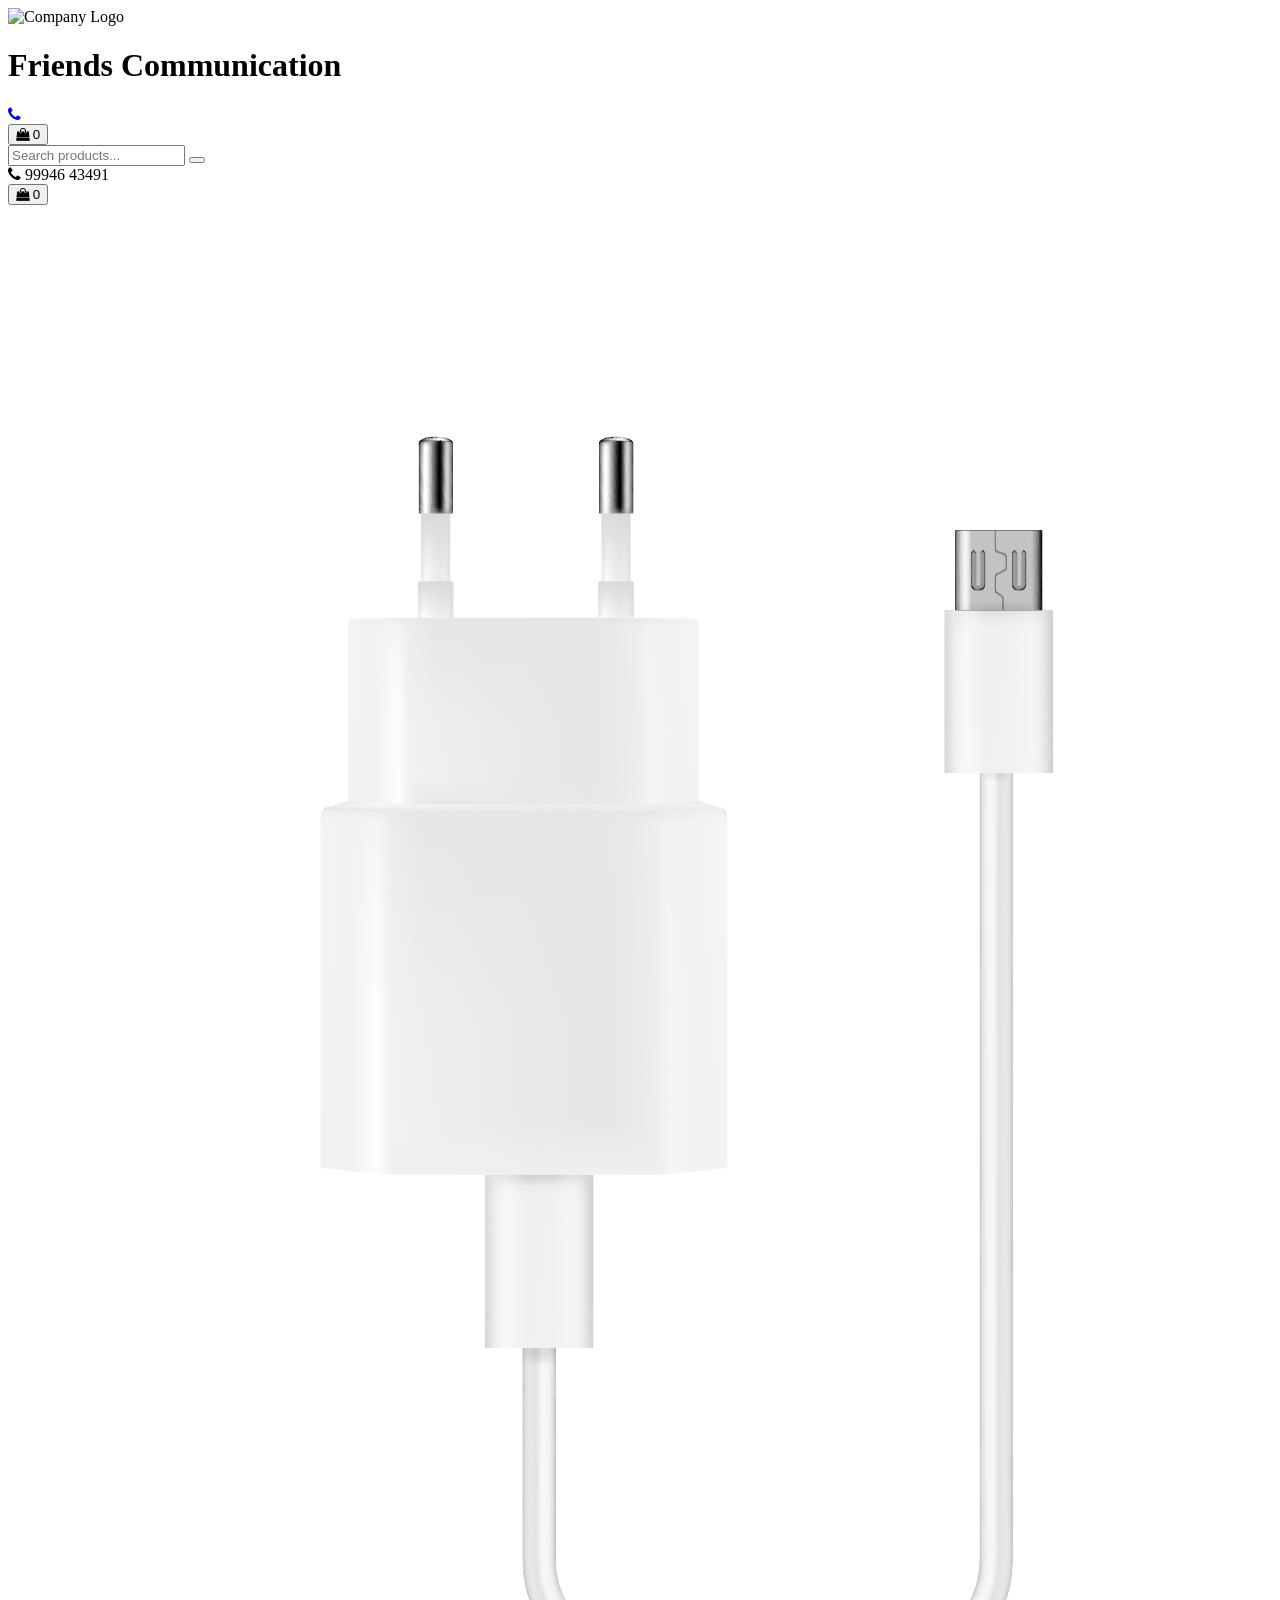
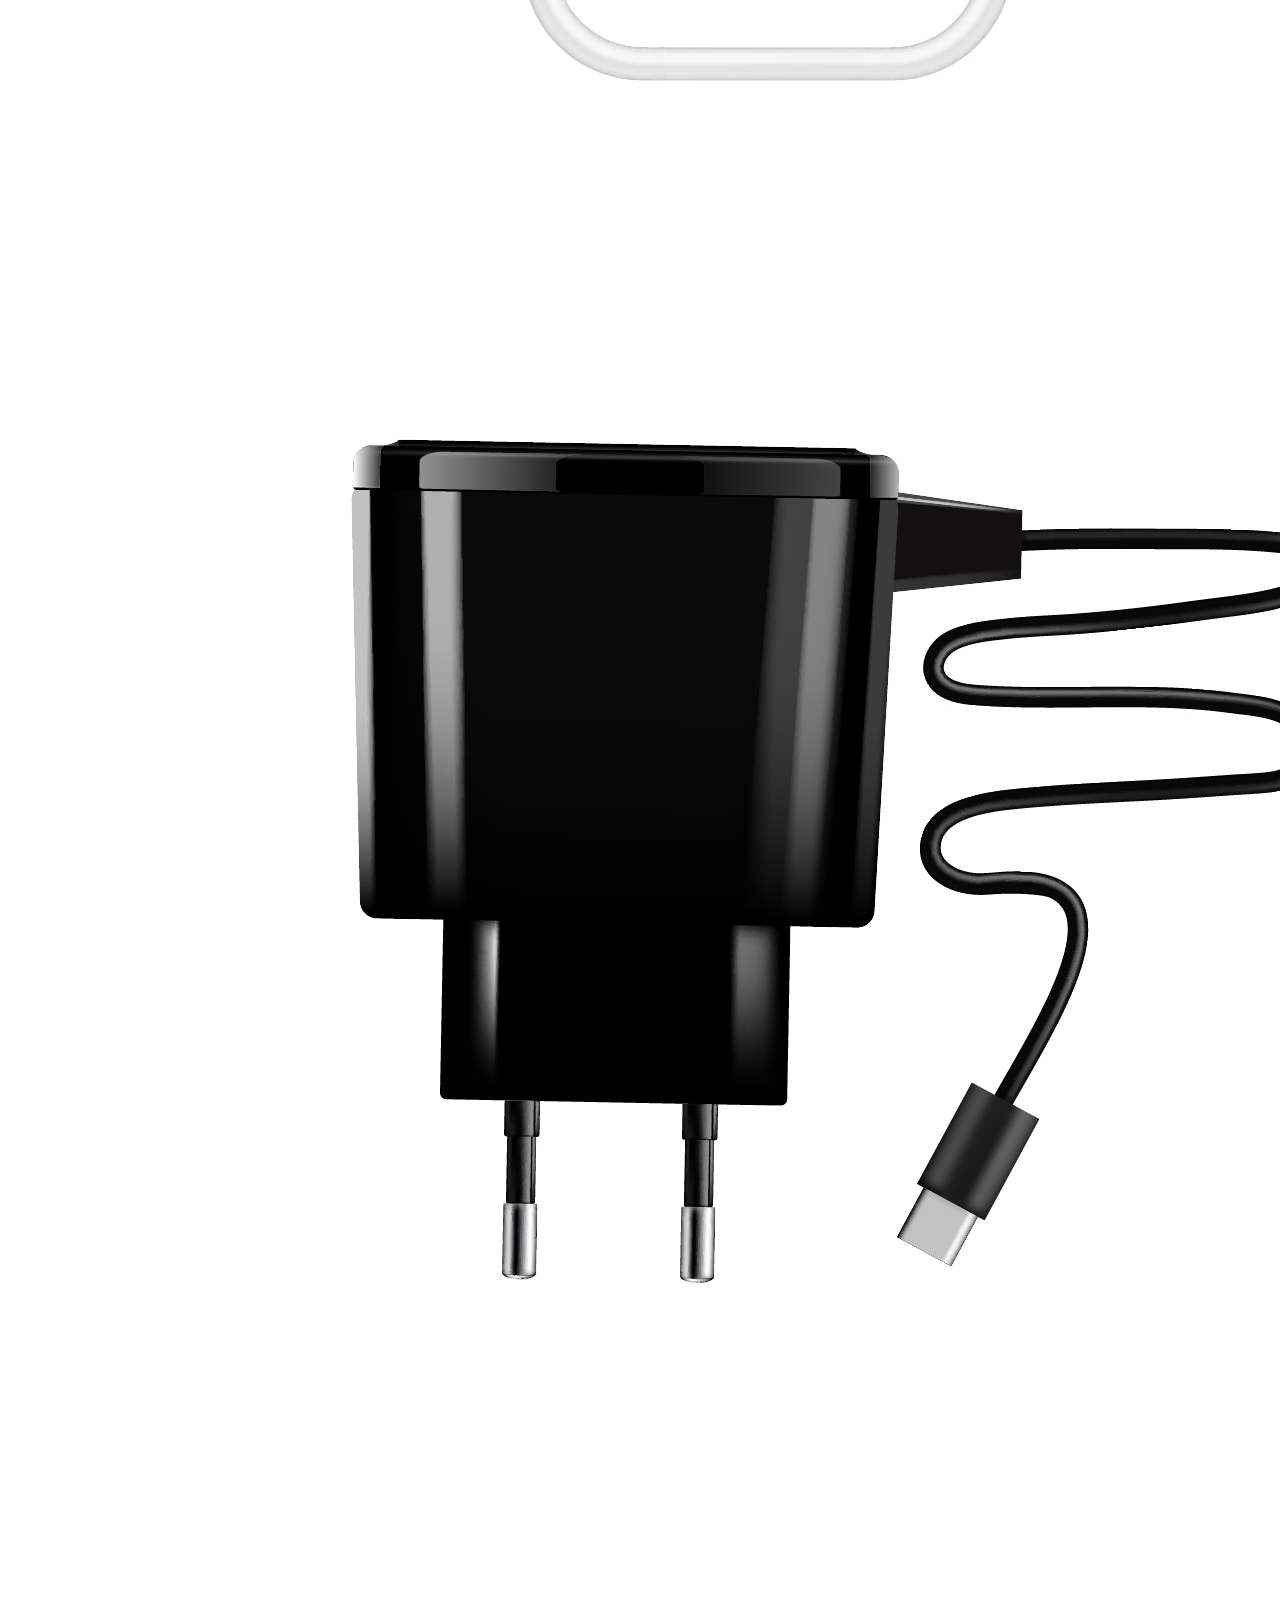
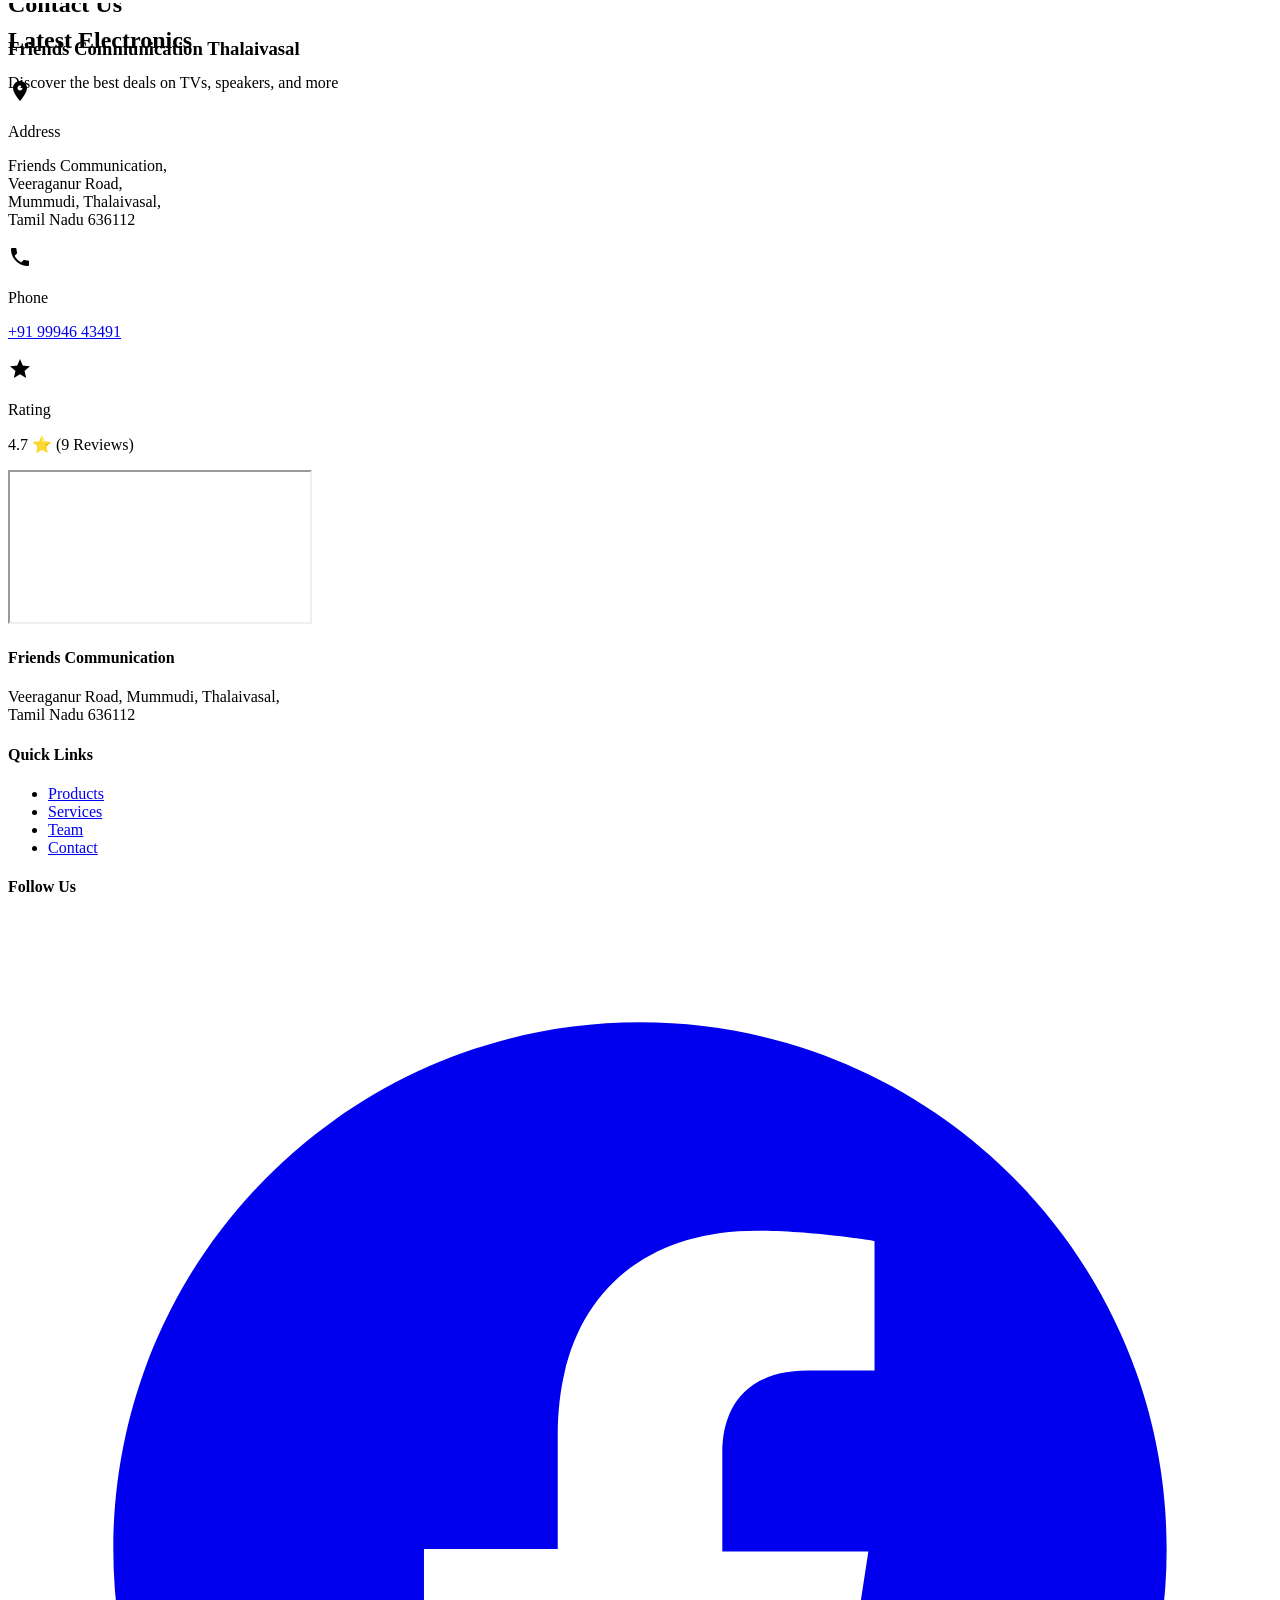
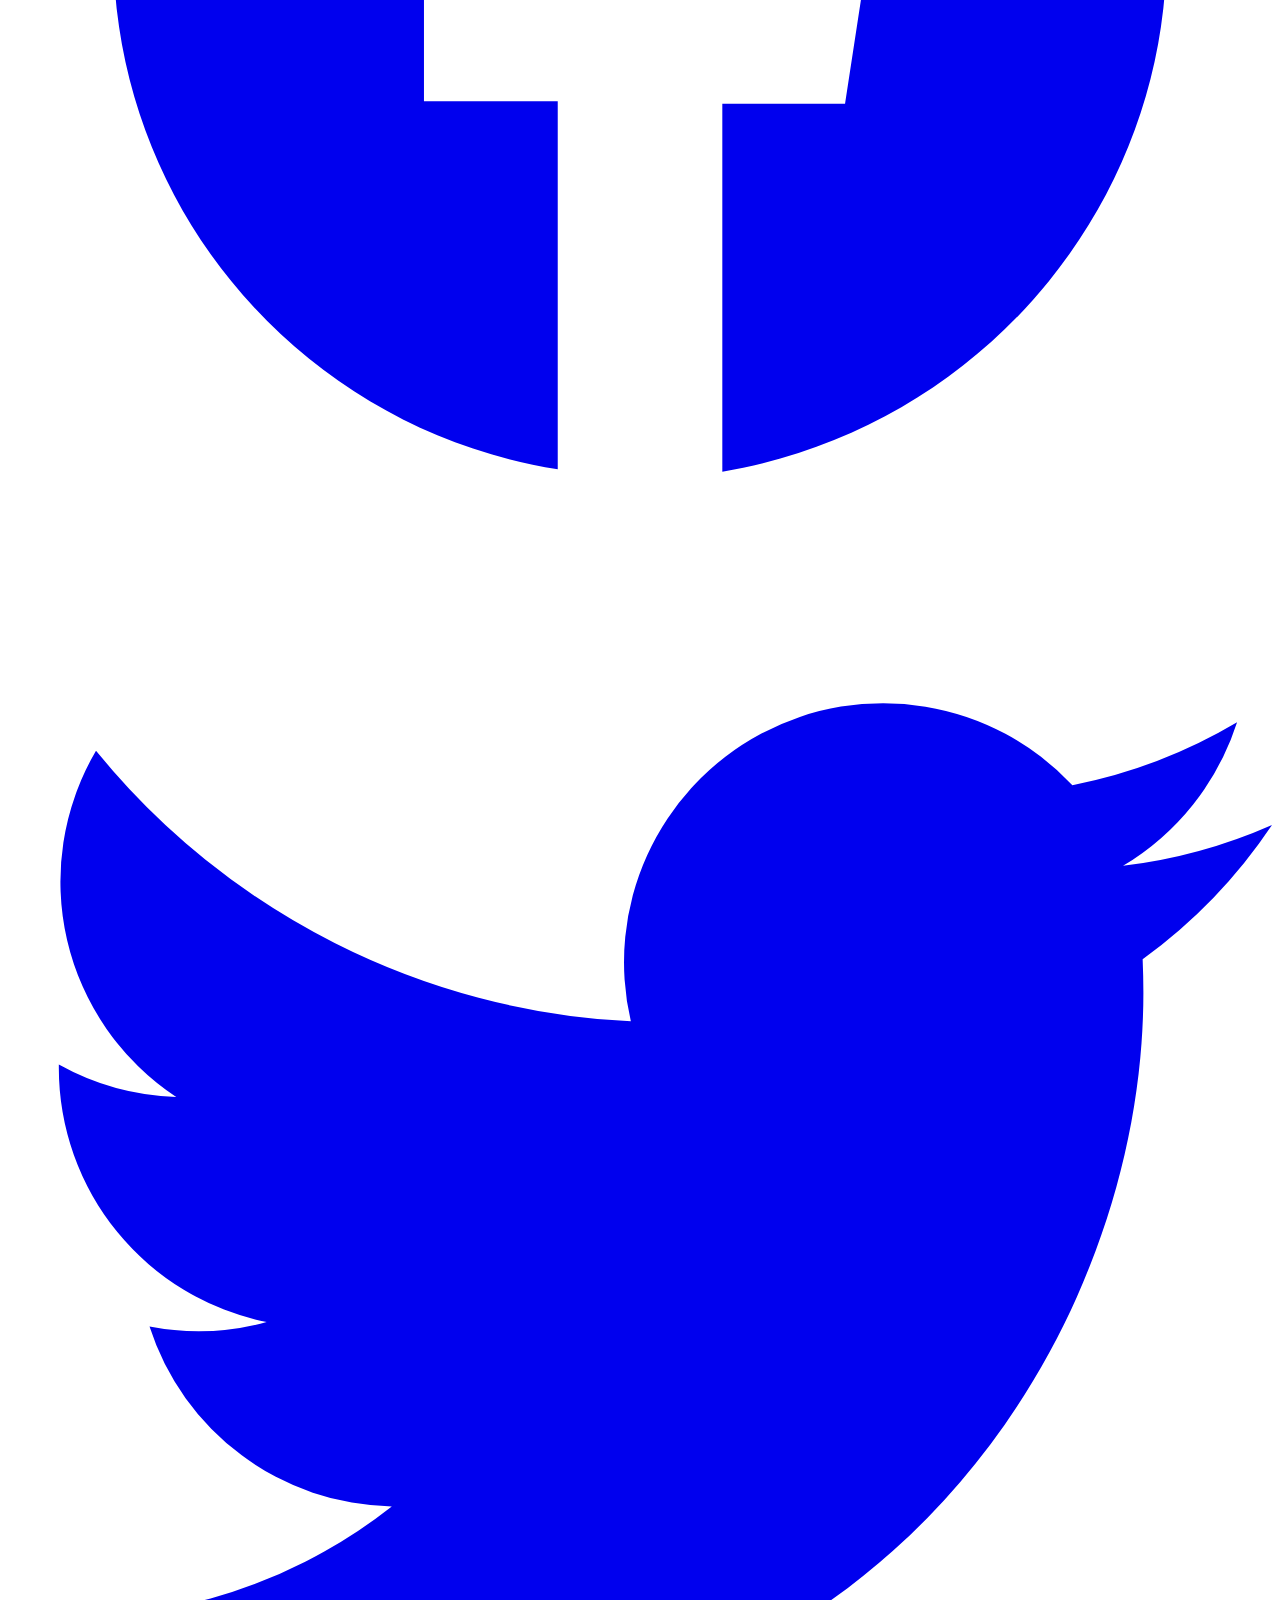
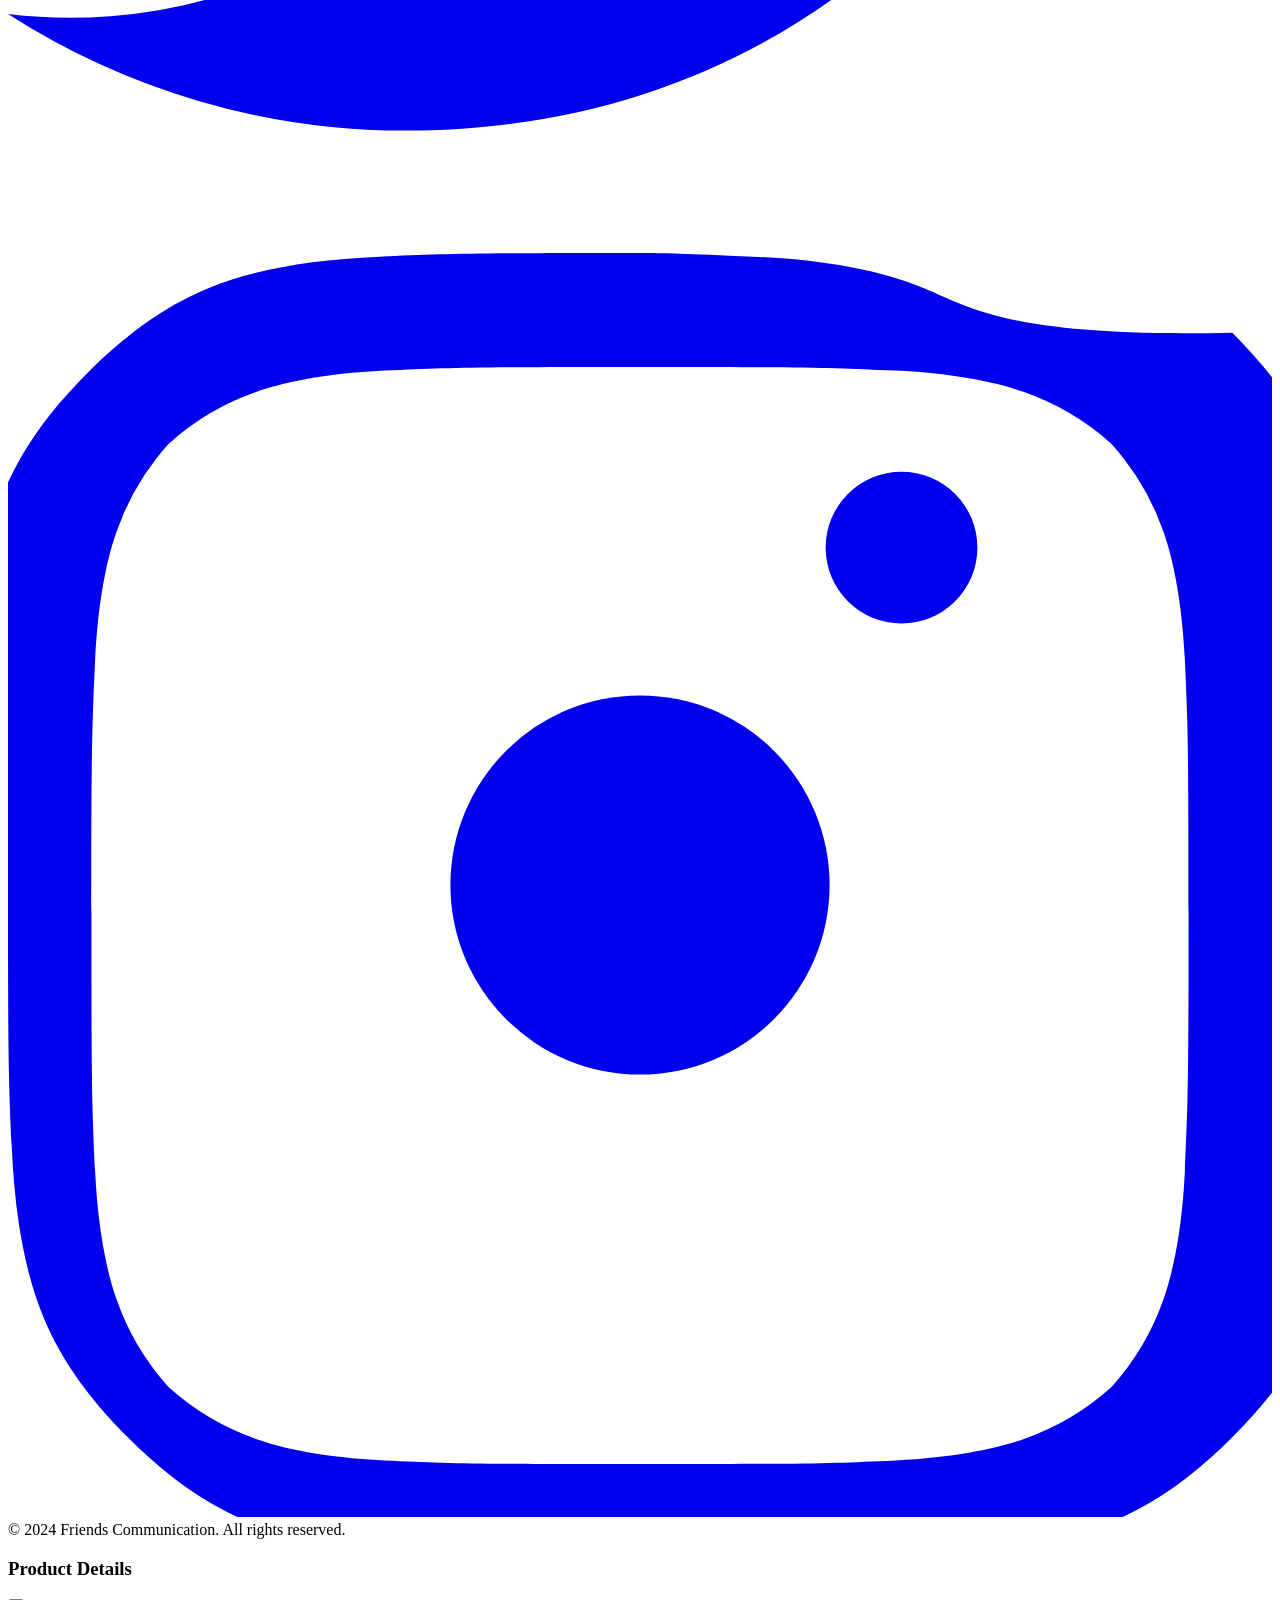
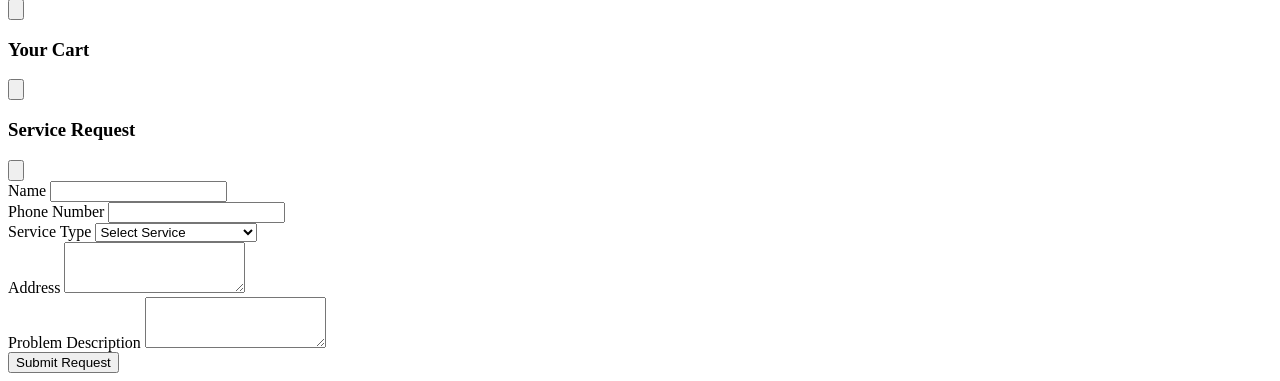
==== index.html @ dd11de59 "firest push" ====
<!DOCTYPE html>
<html lang="en">
<head>
  <meta charset="UTF-8">
  <meta name="viewport" content="width=device-width, initial-scale=1.0">
  <title>Friends Communication - Electronics Store</title>
  <script src="https://cdn.tailwindcss.com"></script>
  <link href="https://fonts.googleapis.com/icon?family=Material+Icons" rel="stylesheet">
  <link rel="stylesheet" href="https://cdnjs.cloudflare.com/ajax/libs/font-awesome/4.7.0/css/font-awesome.min.css">
  <link rel="stylesheet" href="css/style.css">
</head>
<body class="bg-white pt-16">
  <!-- Header -->
  <div id="header"></div>

  <!-- Hero Slider -->
  <div id="slider"></div>

  <!-- Products Section -->
  <div id="products"></div>

  <!-- Services Section -->
  <div id="services"></div>

  <!-- Team Section -->
  <div id="team"></div>

  <!-- Contact Section -->
  <div id="contact"></div>

  <!-- Footer -->
  <div id="footer"></div>

  <!-- Modals -->
  <!-- Product Modal -->
  <div id="product-modal" class="fixed inset-0 bg-black bg-opacity-50 hidden z-50">
    <div class="flex items-center justify-center min-h-screen p-4">
      <div class="bg-white rounded-lg max-w-2xl w-full max-h-screen overflow-y-auto">
        <div class="p-6">
          <div class="flex justify-between items-center mb-4">
            <h3 class="text-2xl font-bold">Product Details</h3>
            <button id="close-product-modal" class="text-gray-500 hover:text-gray-700">
              <svg class="w-6 h-6" fill="none" stroke="currentColor" viewBox="0 0 24 24">
                <path stroke-linecap="round" stroke-linejoin="round" stroke-width="2" d="M6 18L18 6M6 6l12 12"></path>
              </svg>
            </button>
          </div>
          <div id="product-modal-content">
            <!-- Content will be loaded here -->
          </div>
        </div>
      </div>
    </div>
  </div>

  <!-- Cart Modal -->
  <div id="cart-modal" class="fixed inset-0 bg-black bg-opacity-50 hidden z-50">
    <div class="flex items-center justify-center min-h-screen p-4">
      <div class="bg-white rounded-lg max-w-2xl w-full max-h-screen overflow-y-auto">
        <div class="p-6">
          <div class="flex justify-between items-center mb-4">
            <h3 class="text-2xl font-bold">Your Cart</h3>
            <button id="close-cart-modal" class="text-gray-500 hover:text-gray-700">
              <svg class="w-6 h-6" fill="none" stroke="currentColor" viewBox="0 0 24 24">
                <path stroke-linecap="round" stroke-linejoin="round" stroke-width="2" d="M6 18L18 6M6 6l12 12"></path>
              </svg>
            </button>
          </div>
          <div id="cart-content">
            <!-- Cart content will be loaded here -->
          </div>
        </div>
      </div>
    </div>
  </div>

  <!-- Service Request Modal -->
  <div id="service-modal" class="fixed inset-0 bg-black bg-opacity-50 hidden z-50">
    <div class="flex items-center justify-center min-h-screen p-4">
      <div class="bg-white rounded-lg max-w-md w-full">
        <div class="p-6">
          <div class="flex justify-between items-center mb-4">
            <h3 class="text-2xl font-bold">Service Request</h3>
            <button id="close-service-modal" class="text-gray-500 hover:text-gray-700">
              <svg class="w-6 h-6" fill="none" stroke="currentColor" viewBox="0 0 24 24">
                <path stroke-linecap="round" stroke-linejoin="round" stroke-width="2" d="M6 18L18 6M6 6l12 12"></path>
              </svg>
            </button>
          </div>
          <form id="service-form">
            <div class="mb-4">
              <label class="block text-sm font-medium mb-2">Name</label>
              <input type="text" id="service-name" class="w-full px-3 py-2 border border-gray-300 rounded-lg focus:outline-none focus:ring-2 focus:ring-blue-500" required>
            </div>
            <div class="mb-4">
              <label class="block text-sm font-medium mb-2">Phone Number</label>
              <input type="tel" id="service-phone" class="w-full px-3 py-2 border border-gray-300 rounded-lg focus:outline-none focus:ring-2 focus:ring-blue-500" required>
            </div>
            <div class="mb-4">
              <label class="block text-sm font-medium mb-2">Service Type</label>
              <select id="service-type" class="w-full px-3 py-2 border border-gray-300 rounded-lg focus:outline-none focus:ring-2 focus:ring-blue-500" required>
                <option value="">Select Service</option>
                <option value="TV Installation">TV Installation</option>
                <option value="AC Installation">AC Installation</option>
                <option value="Air Cooler Setup">Air Cooler Setup</option>
                <option value="Set Top Box Installation">Set Top Box Installation</option>
                <option value="Home Theater Setup">Home Theater Setup</option>
                <option value="TV Repair">TV Repair</option>
                <option value="Radio Repair">Radio Repair</option>
                <option value="Speaker Repair">Speaker Repair</option>
                <option value="Mobile Repair">Mobile Repair</option>
                <option value="Air Cooler Repair">Air Cooler Repair</option>
                <option value="AV Device Repair">AV Device Repair</option>
              </select>
            </div>
            <div class="mb-4">
              <label class="block text-sm font-medium mb-2">Address</label>
              <textarea id="service-address" class="w-full px-3 py-2 border border-gray-300 rounded-lg focus:outline-none focus:ring-2 focus:ring-blue-500" rows="3" required></textarea>
            </div>
            <div class="mb-4">
              <label class="block text-sm font-medium mb-2">Problem Description</label>
              <textarea id="service-problem" class="w-full px-3 py-2 border border-gray-300 rounded-lg focus:outline-none focus:ring-2 focus:ring-blue-500" rows="3" required></textarea>
            </div>
            <button type="submit" class="w-full bg-blue-600 hover:bg-blue-700 text-white py-2 px-4 rounded-lg font-medium">Submit Request</button>
          </form>
        </div>
      </div>
    </div>
  </div>

  <script src="js/main.js"></script>
  <script src="js/cart.js"></script>
  <script src="js/slider.js"></script>
  <script src="js/modal.js"></script>
</body>
</html>
---- css/style.css ----
/* Custom styles for the electronics store */

/* Smooth scrolling */
html {
  scroll-behavior: smooth;
}

/* Product card hover effects */
.product-card:hover {
  transform: translateY(-2px);
}

/* Slider dots */
.dot {
  transition: background-color 0.3s ease;
}

/* Slider container */
.slider-container {
  width: 100%;
  position: relative;
  height: 20rem; /* ~320px default height */
}

@media (min-width: 768px) {
  .slider-container {
    height: 24rem; /* ~384px on medium+ screens */
  }
}

.slider {
  position: relative;
  width: 100%;
  height: 100%;
}

.slide {
  position: absolute;
  top: 0;
  left: 0;
  width: 100%;
  height: 100%;
  opacity: 0;
  transition: opacity 0.5s ease-in-out;
}

.slide.opacity-100 {
  opacity: 1;
}

/* Modal animations */
.modal-enter {
  animation: modalFadeIn 0.3s ease-out;
}

@keyframes modalFadeIn {
  from {
    opacity: 0;
    transform: scale(0.9);
  }
  to {
    opacity: 1;
    transform: scale(1);
  }
}

/* Custom scrollbar */
::-webkit-scrollbar {
  width: 8px;
}

::-webkit-scrollbar-track {
  background: #f1f1f1;
}

::-webkit-scrollbar-thumb {
  background: #888;
  border-radius: 4px;
}

::-webkit-scrollbar-thumb:hover {
  background: #555;
}

/* Focus styles */
input:focus, select:focus, textarea:focus {
  outline: none;
  box-shadow: 0 0 0 2px rgba(59, 130, 246, 0.5);
}

/* Button hover effects */
button:hover {
  transform: translateY(-1px);
}

button:active {
  transform: translateY(0);
}
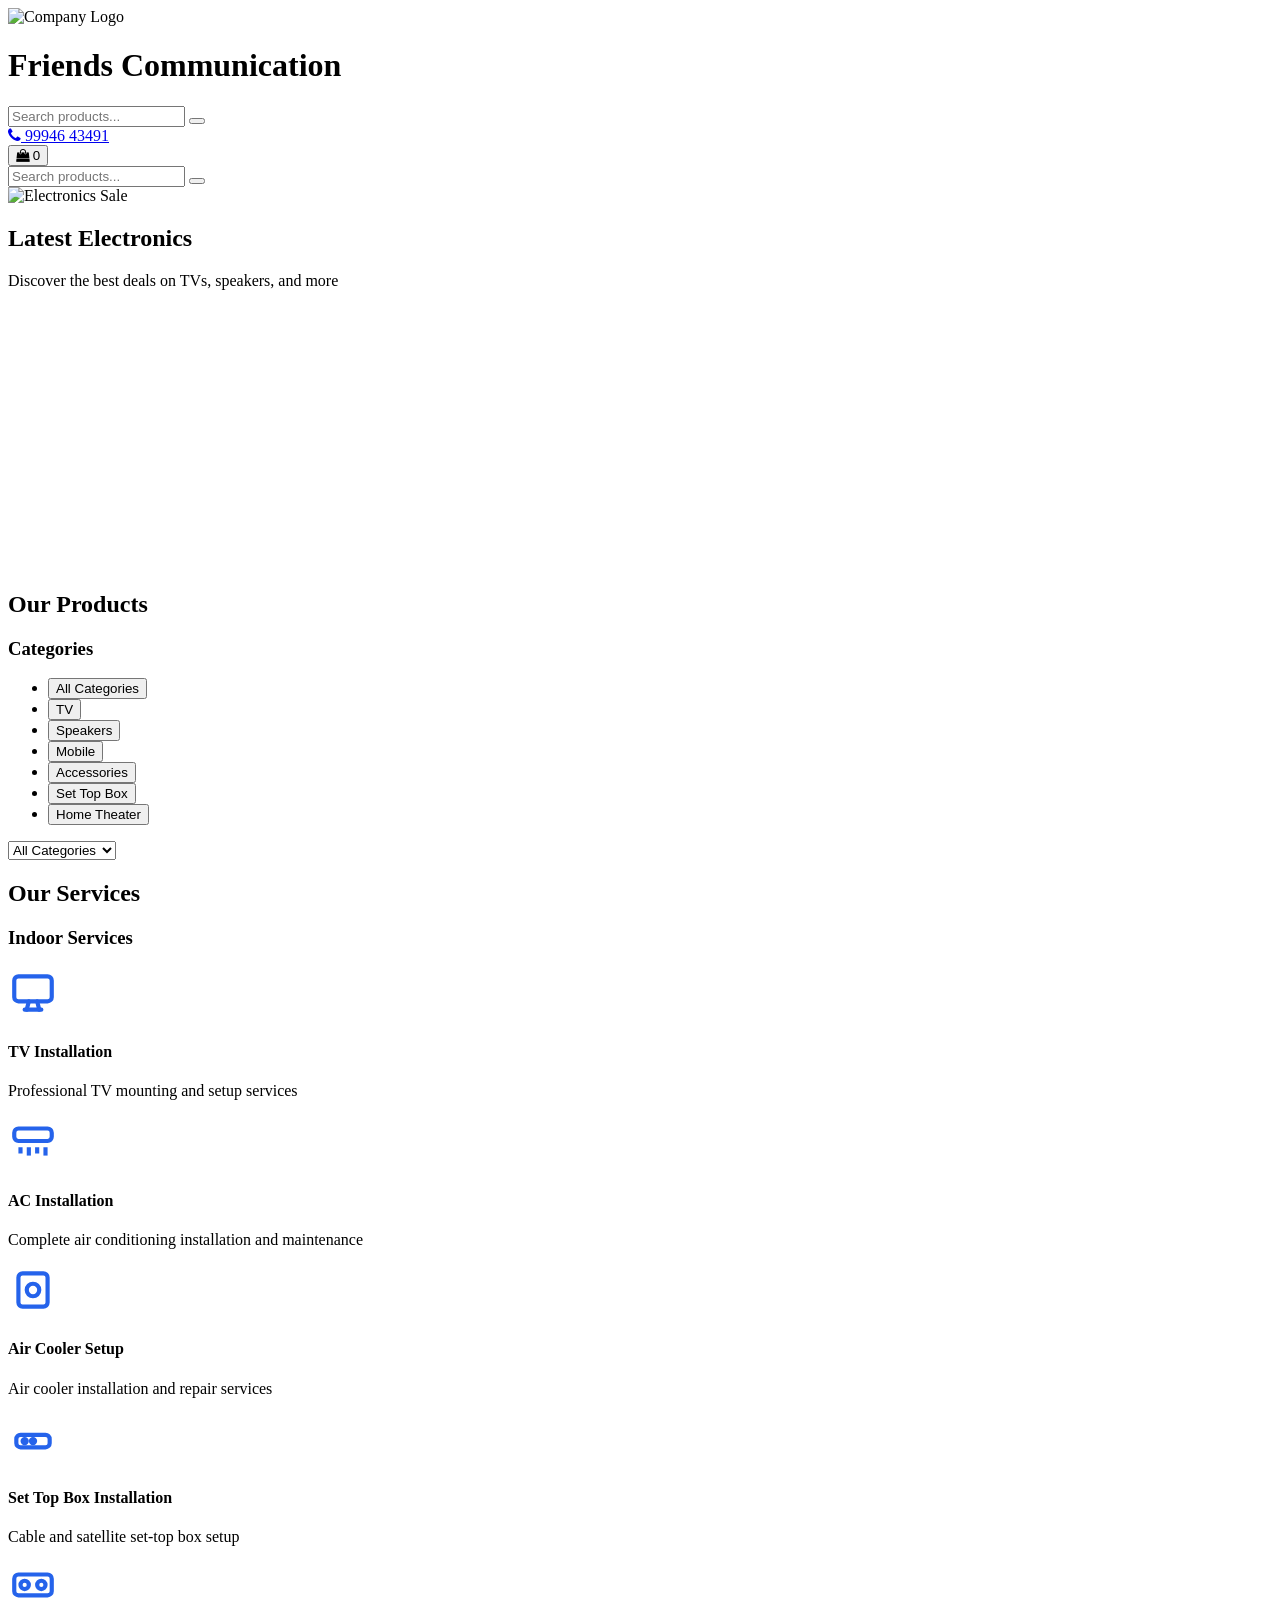
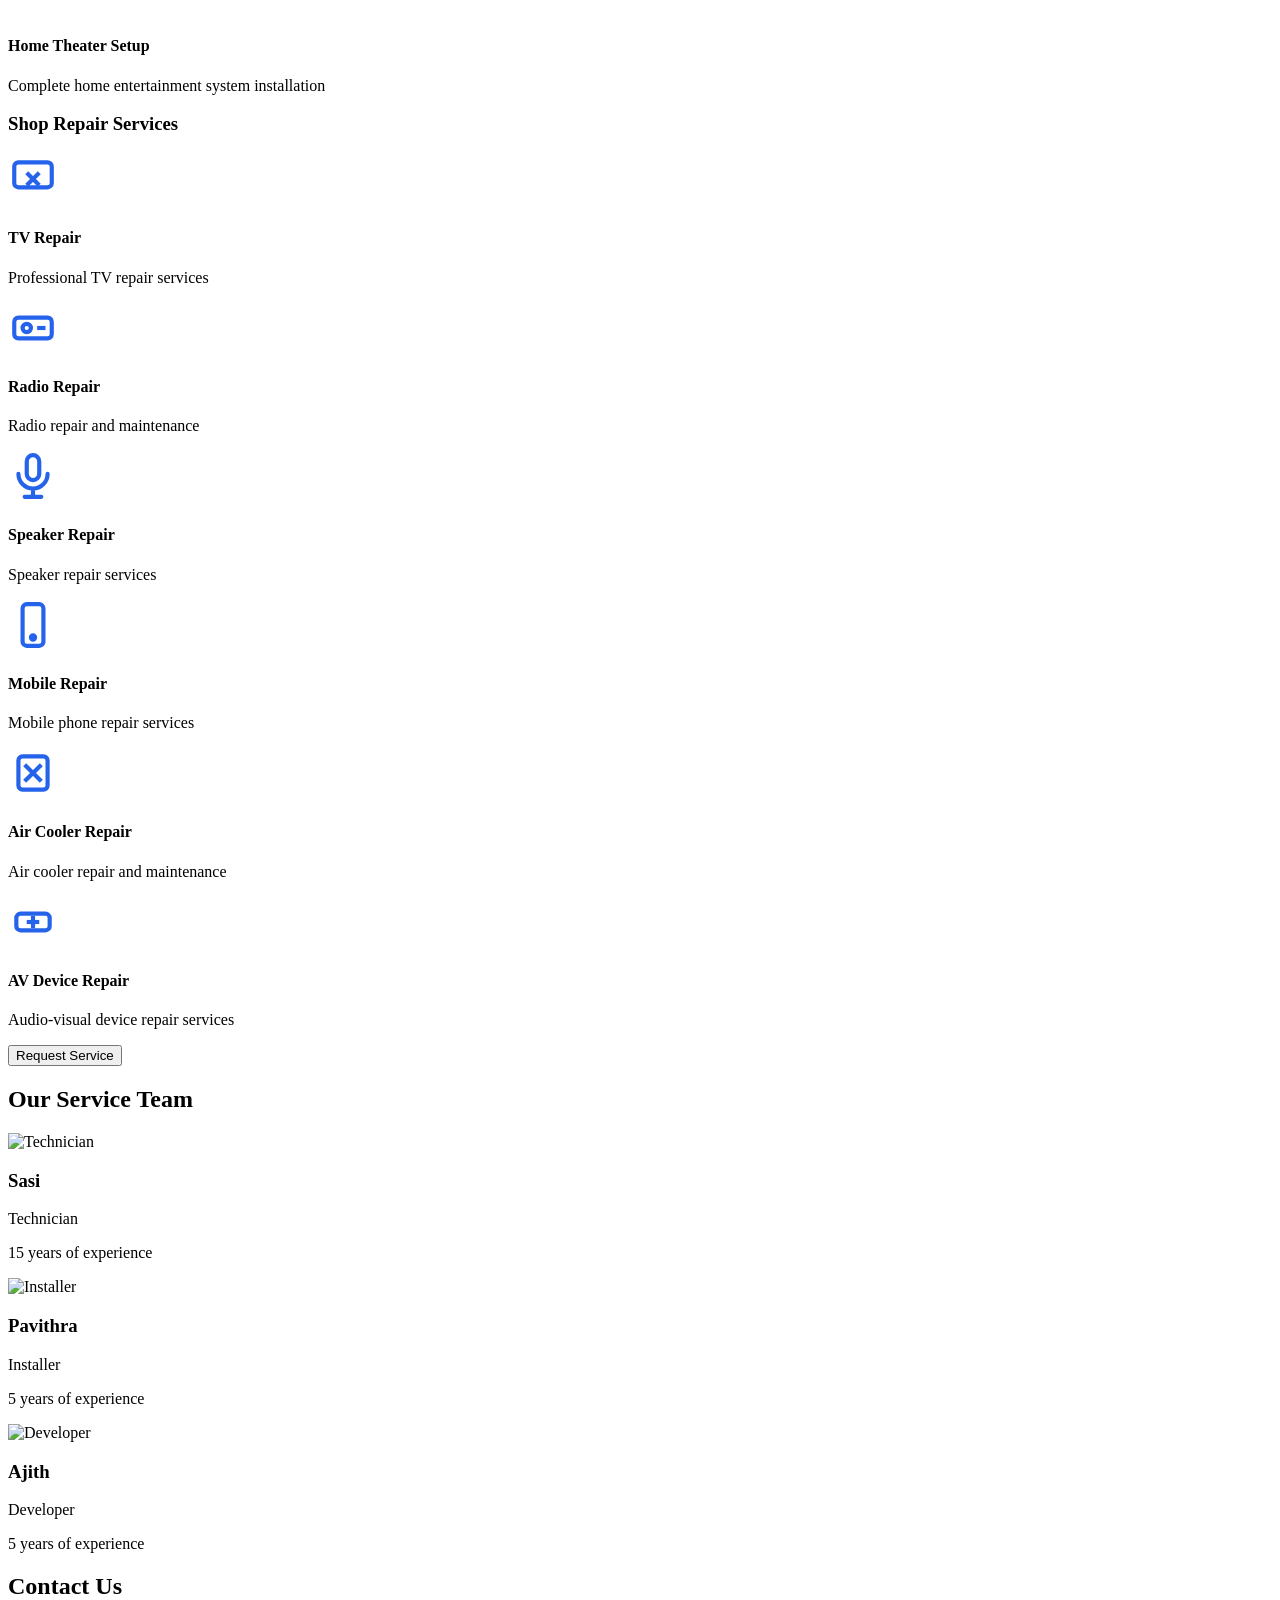
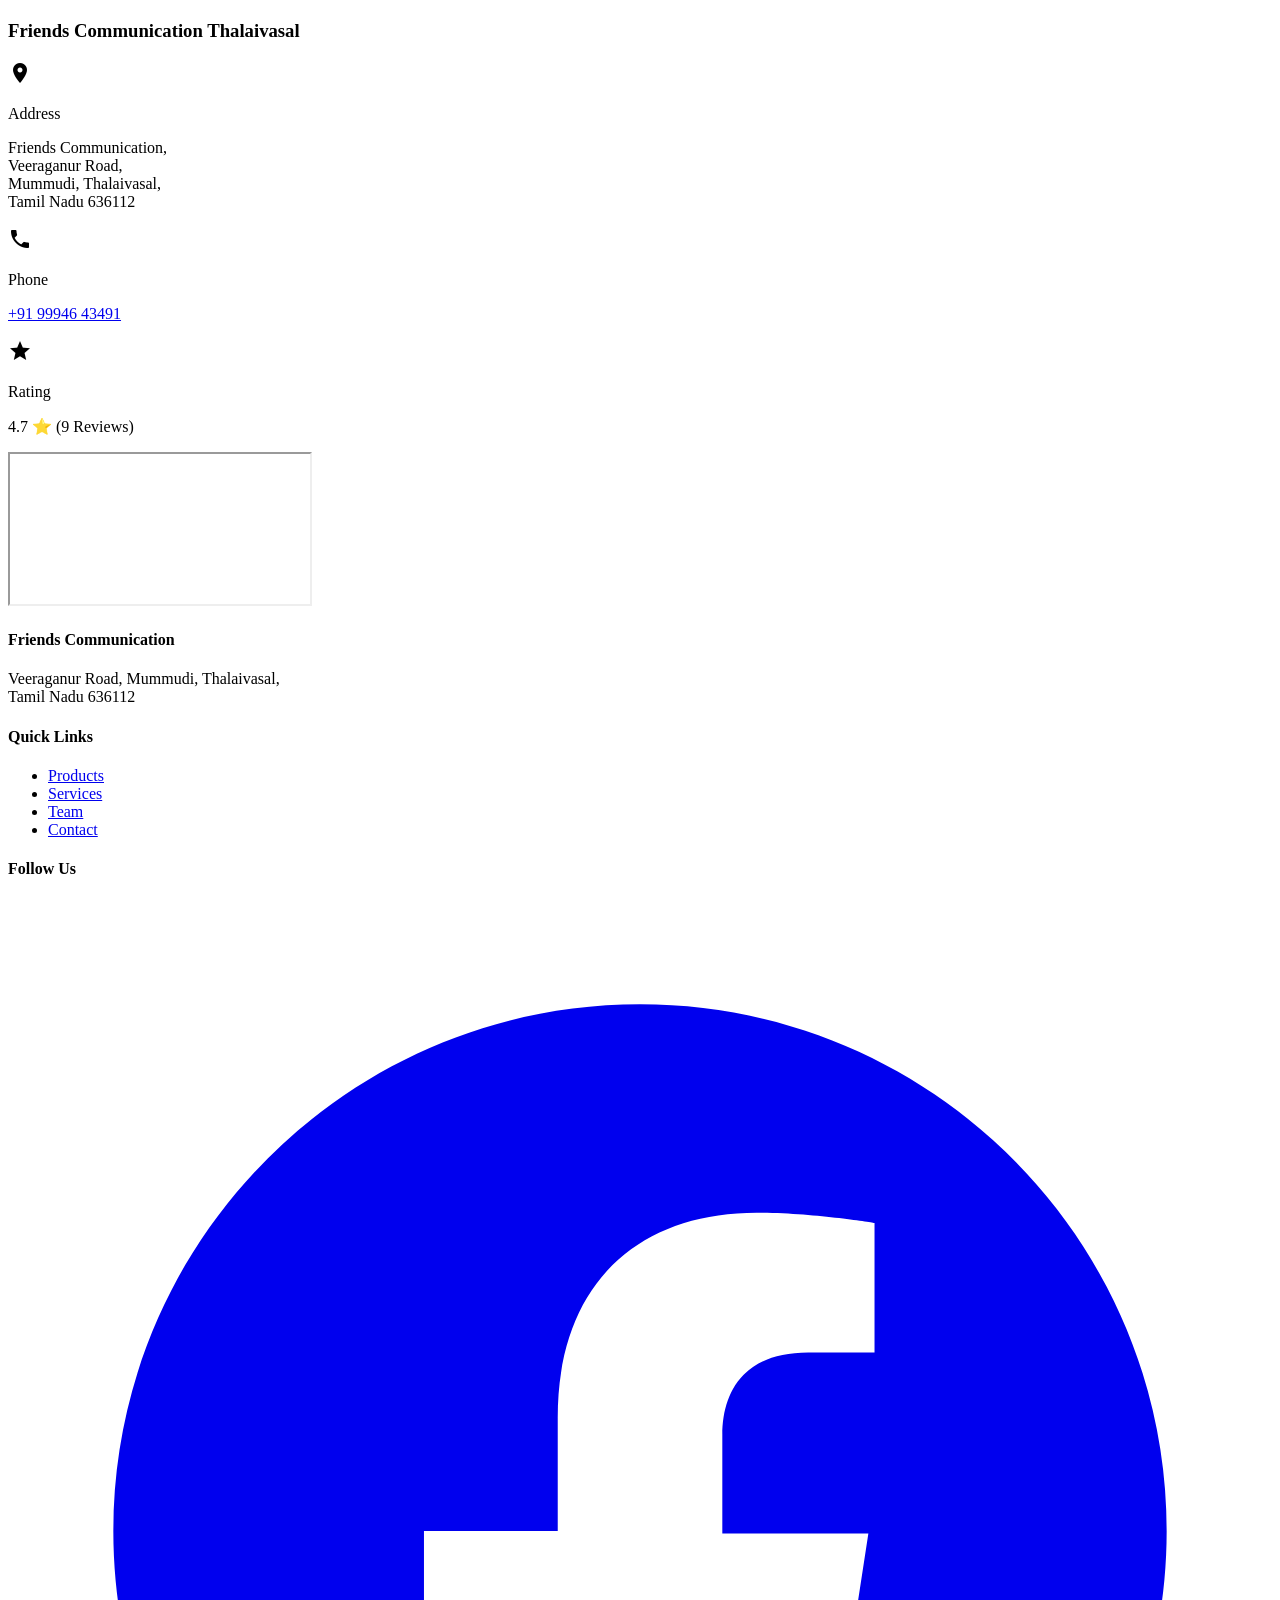
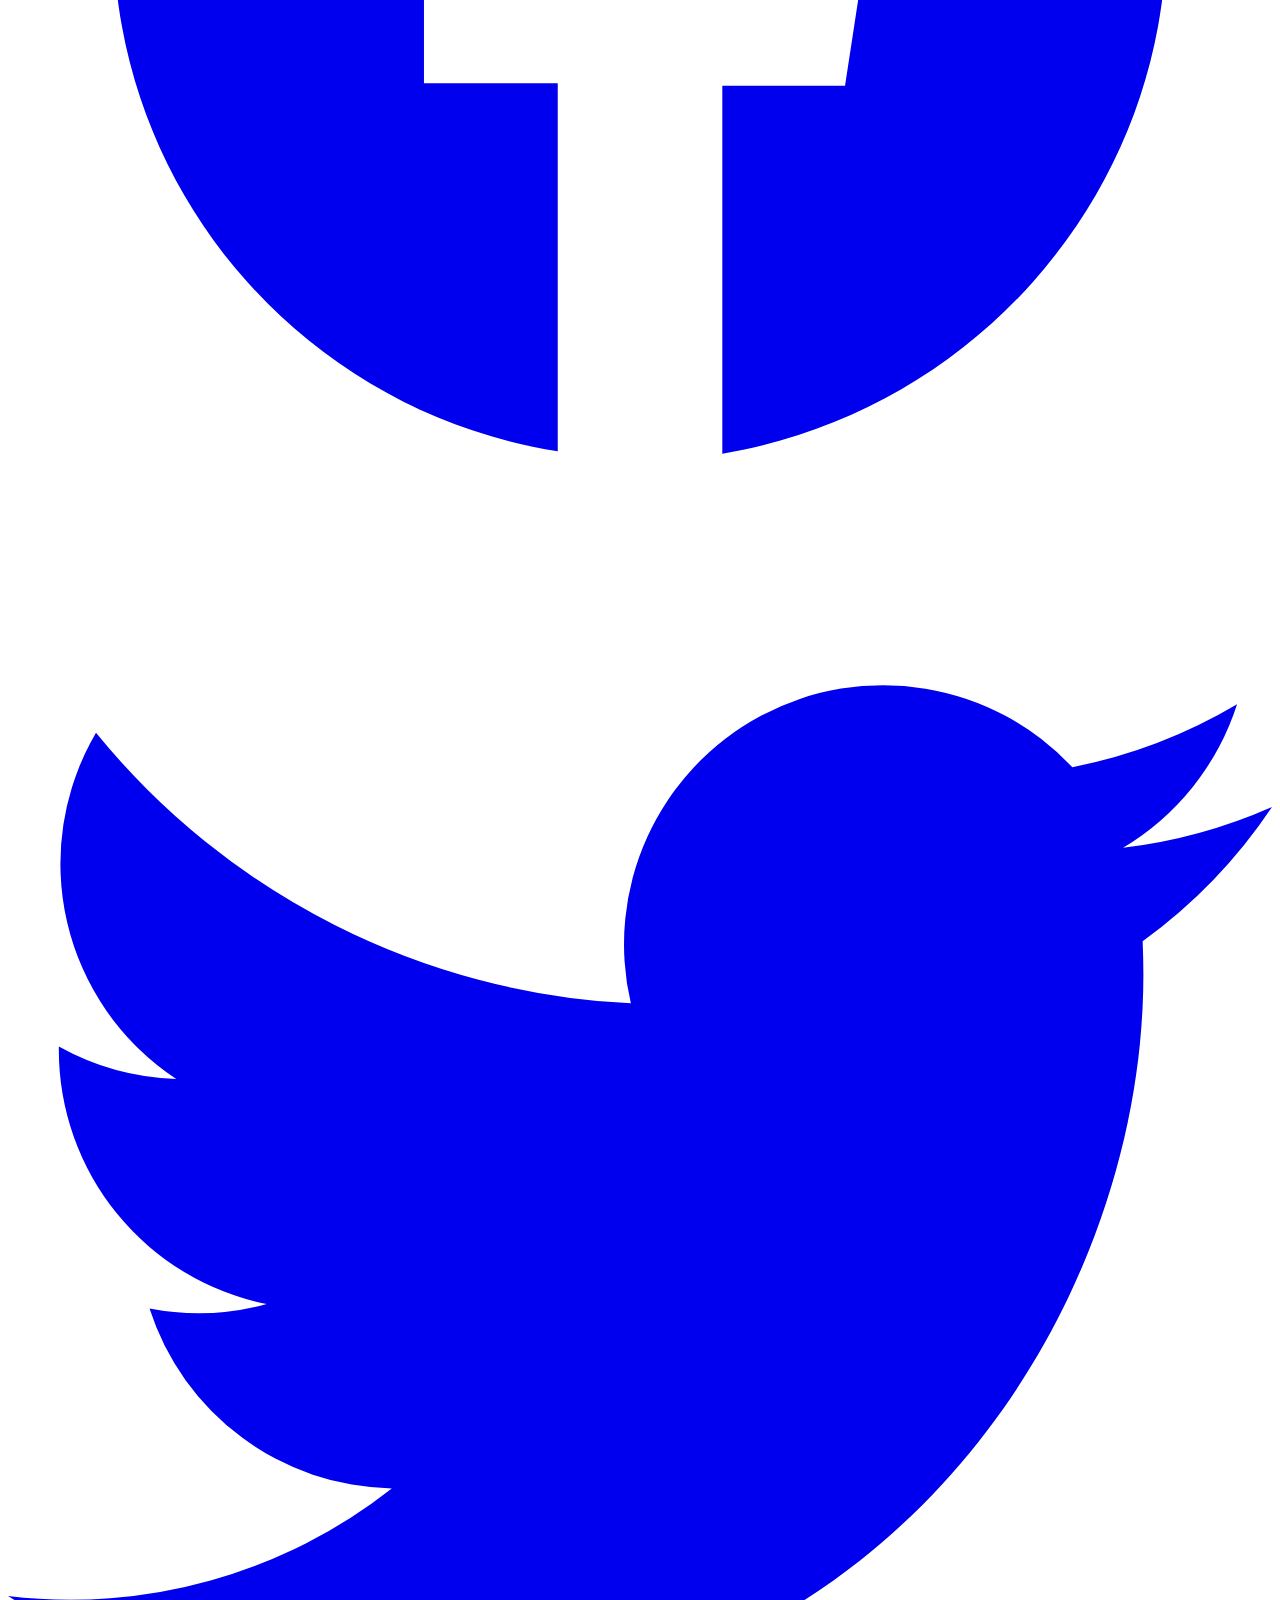
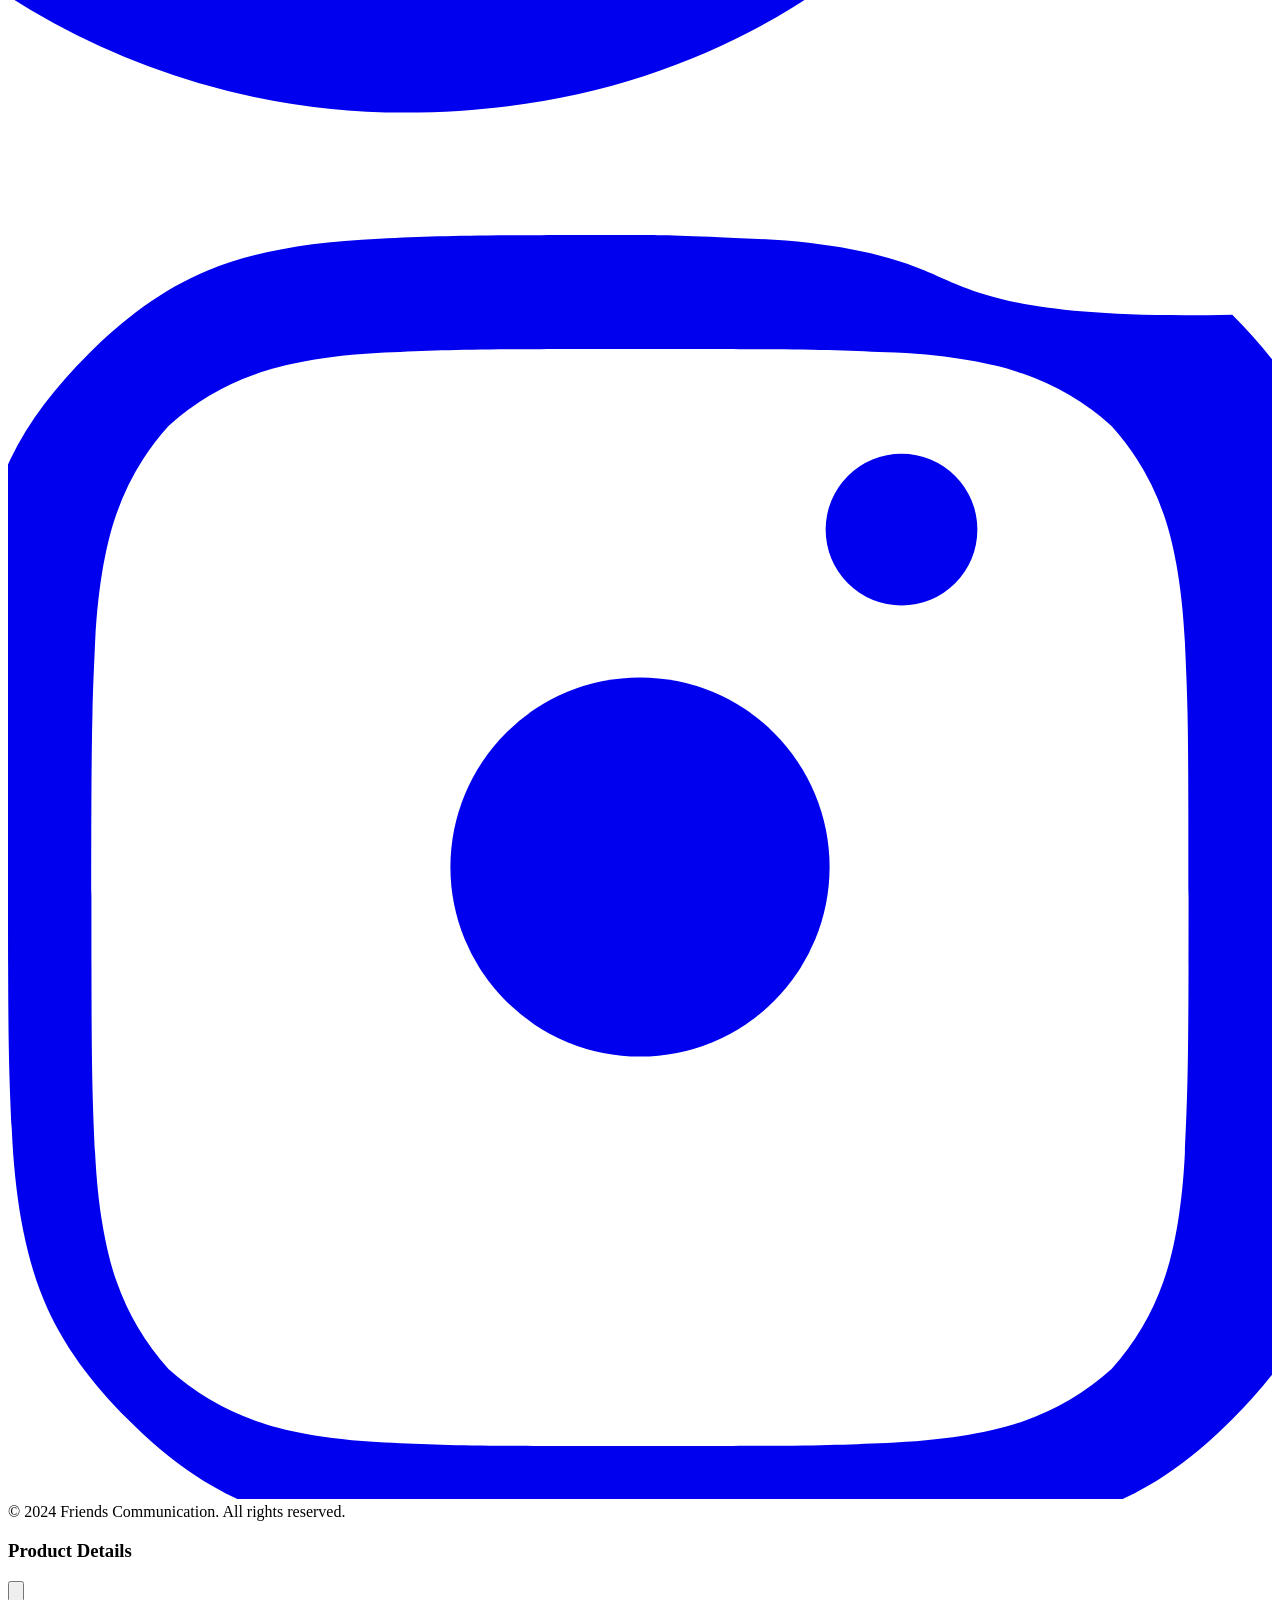
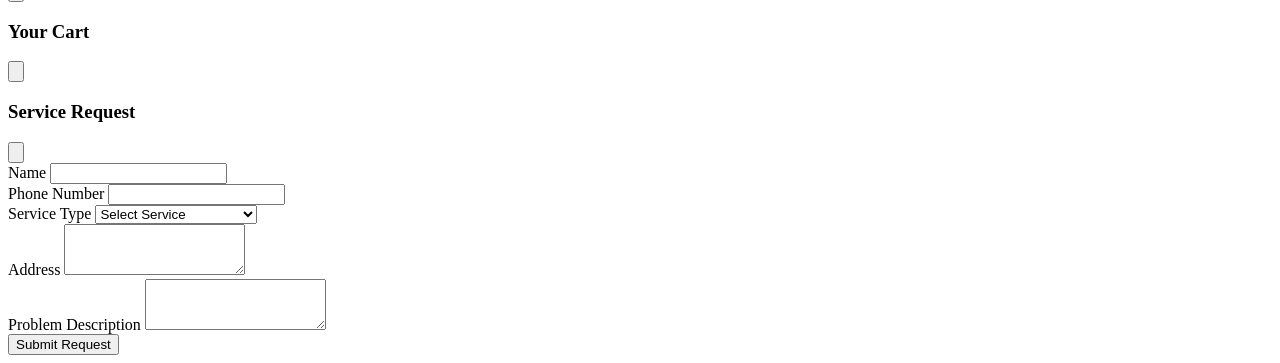
==== commit 4b289b95: "search scrool" ====
--- a/index.html
+++ b/index.html
@@ -128,7 +128,7 @@
     </div>
   </div>
 
-  <script src="js/main.js"></script>
+  <script src="js/main.js" defer></script>
   <script src="js/cart.js"></script>
   <script src="js/slider.js"></script>
   <script src="js/modal.js"></script>
